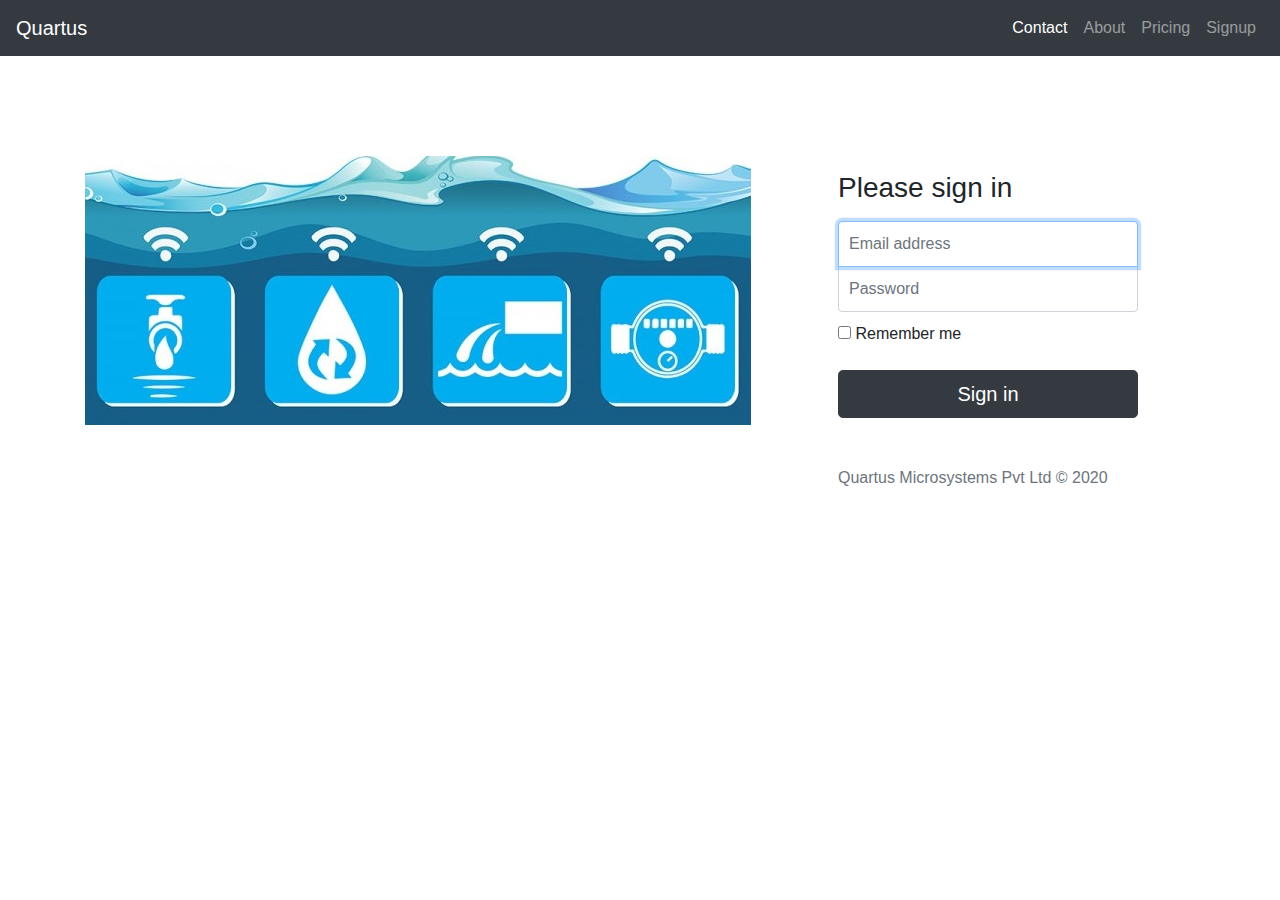
==== index.html @ 59752105 "Home page and user page complete" ====
<!DOCTYPE html>
<html lang="en" dir="ltr">

<head>
  <meta charset="utf-8">
  <title>Quartus Water-meter</title>

  <!-- Bootstrap -->
  <link rel="stylesheet" href="https://stackpath.bootstrapcdn.com/bootstrap/4.4.1/css/bootstrap.min.css" integrity="sha384-Vkoo8x4CGsO3+Hhxv8T/Q5PaXtkKtu6ug5TOeNV6gBiFeWPGFN9MuhOf23Q9Ifjh" crossorigin="anonymous">

  <!-- Custom CSS -->
  <link rel="stylesheet" href="css/styles.css">
</head>

<body>

  <!-- Navigation bar -->

  <nav class="navbar navbar-expand-lg navbar-dark bg-dark">
    <a class="navbar-brand" href="#">Quartus</a>

    <button class="navbar-toggler" type="button" data-toggle="collapse" data-target="#navbarNavDropdown" aria-controls="navbarNavDropdown" aria-expanded="false" aria-label="Toggle navigation">
      <span class="navbar-toggler-icon"></span>
    </button>

    <div class="collapse navbar-collapse" id="navbarNavDropdown">
      <ul class="navbar-nav">

        <li class="nav-item active">
          <a class="nav-link" href="#">Contact <span class="sr-only">(current)</span></a>
        </li>

        <li class="nav-item">
          <a class="nav-link" href="#">About</a>
        </li>

        <li class="nav-item">
          <a class="nav-link" href="#">Pricing</a>
        </li>

        <li class="nav-item">
          <a class="nav-link" href="#">Signup</a>
        </li>

      </ul>
    </div>
  </nav>


  <div class="container first-container">

    <div class="row">
      <div class="col-lg">
        <img class="sensor_img" src="Images/Sensor.jpg" alt="Sensor Image">
      </div>

      <div class="col-lg">

          <form class="form-signin">

            <h1 class="h3 mb-3 font-weight-normal">Please sign in</h1>

            <label for="inputEmail" class="sr-only">Email address</label>
            <input type="email" id="inputEmail" class="form-control" placeholder="Email address" required autofocus>
            <label for="inputPassword" class="sr-only">Password</label>
            <input type="password" id="inputPassword" class="form-control" placeholder="Password" required>

            <div class="checkbox mb-3">
              <label>
                <input type="checkbox" value="remember-me"> Remember me
              </label>
            </div>
            <button class="btn btn-lg btn-dark btn-block" type="submit">Sign in</button>
            <p class="mt-5 mb-3 text-muted">Quartus Microsystems Pvt Ltd &copy; 2020</p>
          </form>
      </div>
    </div>

  </div>





</body>

</html>
---- css/styles.css ----
.navbar-nav{
  margin-left: auto;
}



body {
  height: 100%;
}

.first-container{
  margin-top: 100px;
}

.form-signin {
  width: 100%;
  max-width: 330px;
  padding: 15px;
  margin: auto;
}
.form-signin .checkbox {
  font-weight: 400;
}
.form-signin .form-control {
  position: relative;
  box-sizing: border-box;
  height: auto;
  padding: 10px;
  font-size: 16px;
}
.form-signin .form-control:focus {
  z-index: 2;
}
.form-signin input[type="email"] {
  margin-bottom: -1px;
  border-bottom-right-radius: 0;
  border-bottom-left-radius: 0;
}
.form-signin input[type="password"] {
  margin-bottom: 10px;
  border-top-left-radius: 0;
  border-top-right-radius: 0;
}
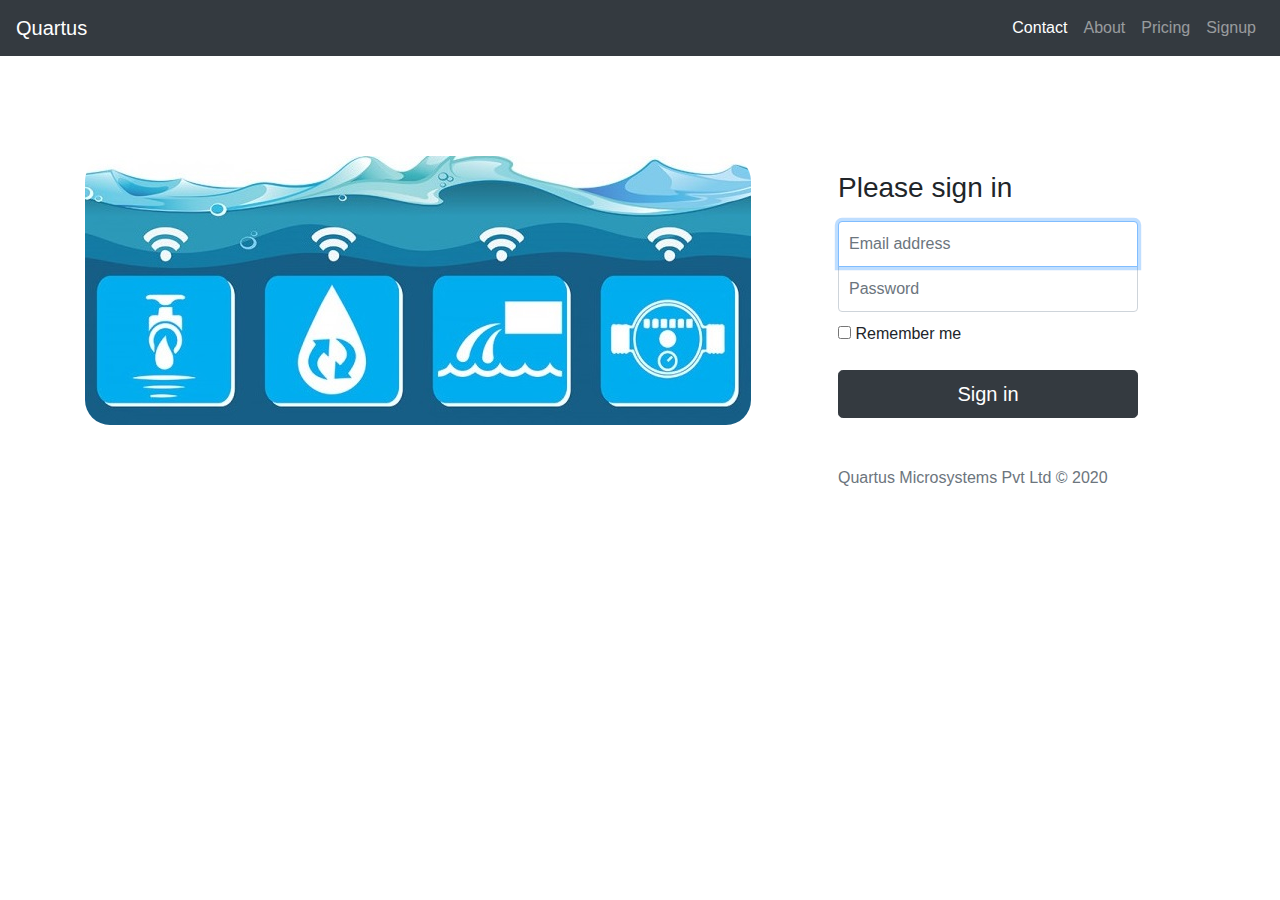
==== commit cbfcd43a: "Dashboard Page Complete" ====
--- a/index.html
+++ b/index.html
@@ -9,7 +9,7 @@
   <link rel="stylesheet" href="https://stackpath.bootstrapcdn.com/bootstrap/4.4.1/css/bootstrap.min.css" integrity="sha384-Vkoo8x4CGsO3+Hhxv8T/Q5PaXtkKtu6ug5TOeNV6gBiFeWPGFN9MuhOf23Q9Ifjh" crossorigin="anonymous">
 
   <!-- Custom CSS -->
-  <link rel="stylesheet" href="css/styles.css">
+  <link rel="stylesheet" href="css/index.css">
 </head>
 
 <body>
--- a/css/index.css
+++ b/css/index.css
@@ -0,0 +1,45 @@
+.navbar-nav{
+  margin-left: auto;
+}
+
+.sensor_img{
+  border-radius: 25px;
+}
+
+body {
+  height: 100%;
+}
+
+.first-container{
+  margin-top: 100px;
+}
+
+.form-signin {
+  width: 100%;
+  max-width: 330px;
+  padding: 15px;
+  margin: auto;
+}
+.form-signin .checkbox {
+  font-weight: 400;
+}
+.form-signin .form-control {
+  position: relative;
+  box-sizing: border-box;
+  height: auto;
+  padding: 10px;
+  font-size: 16px;
+}
+.form-signin .form-control:focus {
+  z-index: 2;
+}
+.form-signin input[type="email"] {
+  margin-bottom: -1px;
+  border-bottom-right-radius: 0;
+  border-bottom-left-radius: 0;
+}
+.form-signin input[type="password"] {
+  margin-bottom: 10px;
+  border-top-left-radius: 0;
+  border-top-right-radius: 0;
+}
